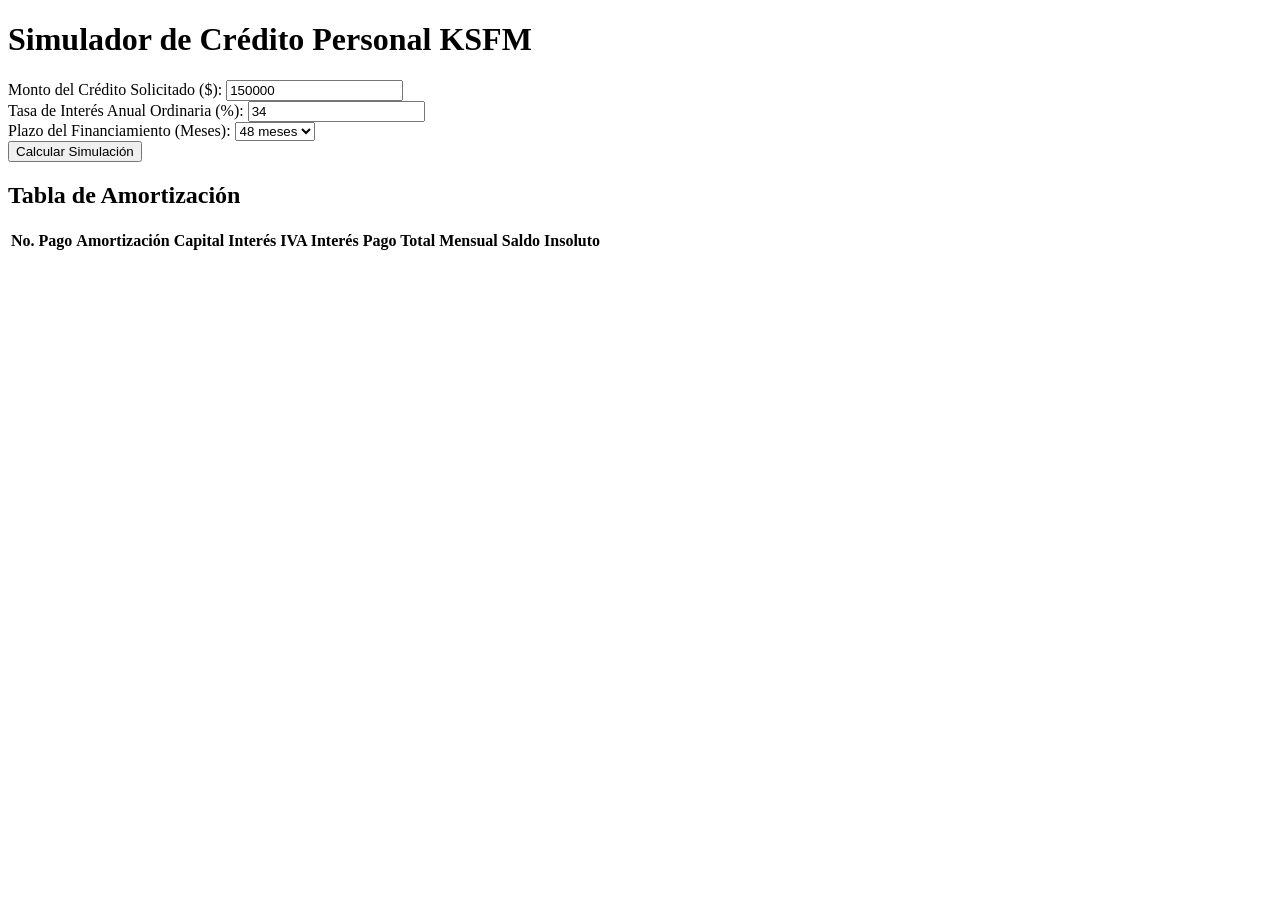
==== index.html @ ac173d2a "Renombrar archivo index.html" ====
<!DOCTYPE html>
<html lang="es">
<head>
  <meta charset="UTF-8">
  <meta name="viewport" content="width=device-width, initial-scale=1.0">
  <title>Plataforma de Simulación de Crédito KSFM</title>
  <link rel="stylesheet" href="styles.css">
</head>
<body>
  <div class="container">
    <h1>Simulador de Crédito Personal KSFM</h1>
    
    <form id="credit-form">
      <div class="form-group">
        <label for="monto">Monto del Crédito Solicitado ($):</label>
        <input type="number" id="monto" value="150000" min="1000" step="100" required>
      </div>

      <div class="form-group">
        <label for="tasa">Tasa de Interés Anual Ordinaria (%):</label>
        <input type="number" id="tasa" value="34" step="0.1" min="1" required>
      </div>

      <div class="form-group">
        <label for="plazo">Plazo del Financiamiento (Meses):</label>
        <select id="plazo">
          <option value="12">12 meses</option>
          <option value="24">24 meses</option>
          <option value="36">36 meses</option>
          <option value="48" selected>48 meses</option>
        </select>
      </div>

      <button type="button" id="btn-calcular">Calcular Simulación</button>
    </form>

    <!-- Contenedor para mostrar los resultados y la tabla de amortización -->
    <div id="resultado-container" class="resultado-container">
      <h2>Tabla de Amortización</h2>
      <table id="tabla-amortizacion">
        <thead>
          <tr>
            <th>No. Pago</th>
            <th>Amortización Capital</th>
            <th>Interés</th>
            <th>IVA Interés</th>
            <th>Pago Total Mensual</th>
            <th>Saldo Insoluto</th>
          </tr>
        </thead>
        <tbody>
          <!-- Se llena dinámicamente desde script.js -->
        </tbody>
      </table>
    </div>
  </div>

  <script src="script.js"></script>
</body>
</html>
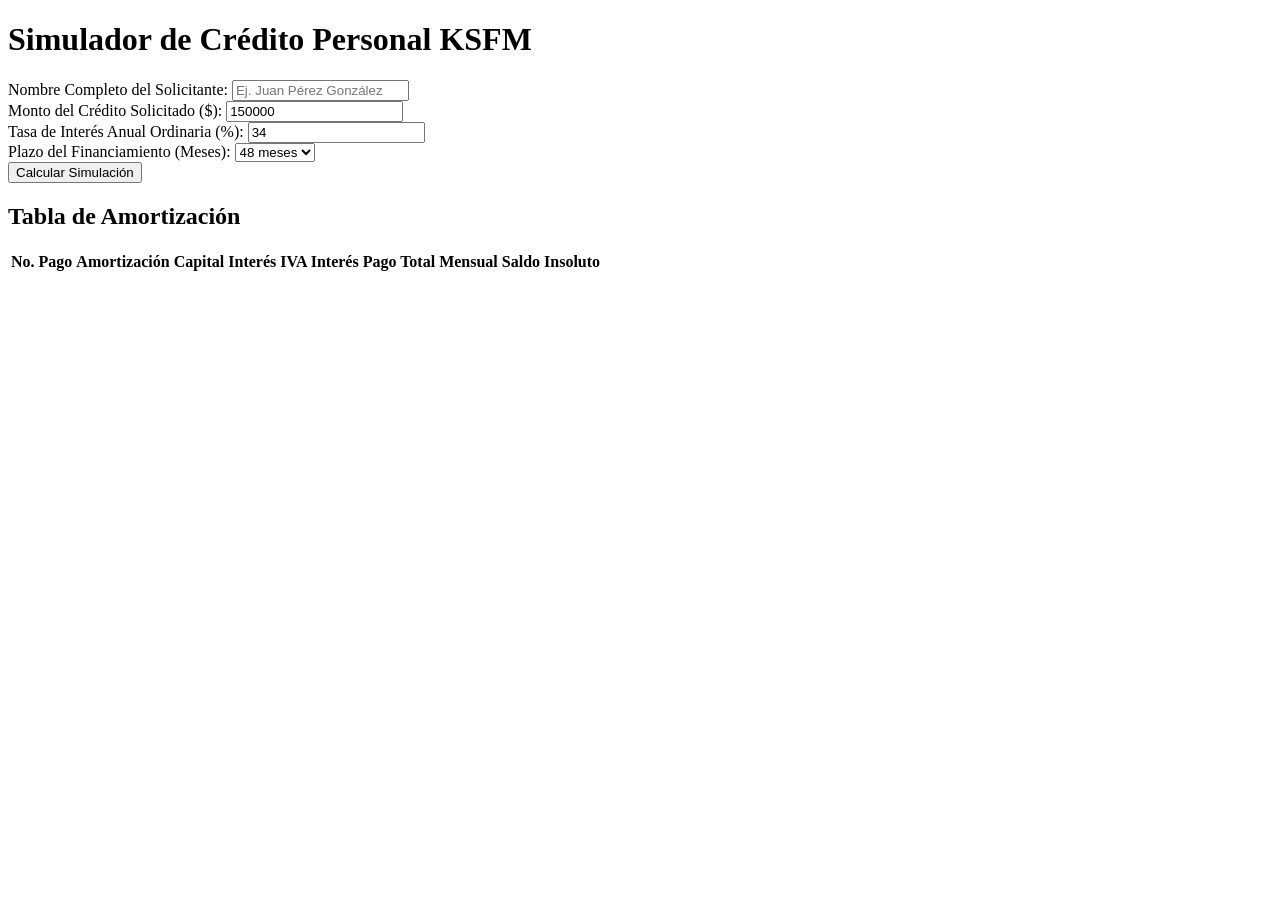
==== commit 9ea9ef81: "Modificacion" ====
--- a/index.html
+++ b/index.html
@@ -7,10 +7,16 @@
   <link rel="stylesheet" href="styles.css">
 </head>
 <body>
+
   <div class="container">
     <h1>Simulador de Crédito Personal KSFM</h1>
     
     <form id="credit-form">
+      <div class="form-group full-width">
+        <label for="nombre">Nombre Completo del Solicitante:</label>
+        <input type="text" id="nombre" placeholder="Ej. Juan Pérez González" required>
+      </div>
+
       <div class="form-group">
         <label for="monto">Monto del Crédito Solicitado ($):</label>
         <input type="number" id="monto" value="150000" min="1000" step="100" required>
@@ -21,7 +27,7 @@
         <input type="number" id="tasa" value="34" step="0.1" min="1" required>
       </div>
 
-      <div class="form-group">
+      <div class="form-group full-width">
         <label for="plazo">Plazo del Financiamiento (Meses):</label>
         <select id="plazo">
           <option value="12">12 meses</option>
@@ -33,28 +39,27 @@
 
       <button type="button" id="btn-calcular">Calcular Simulación</button>
     </form>
-
-    <!-- Contenedor para mostrar los resultados y la tabla de amortización -->
     <div id="resultado-container" class="resultado-container">
-      <h2>Tabla de Amortización</h2>
-      <table id="tabla-amortizacion">
-        <thead>
-          <tr>
-            <th>No. Pago</th>
-            <th>Amortización Capital</th>
-            <th>Interés</th>
-            <th>IVA Interés</th>
-            <th>Pago Total Mensual</th>
-            <th>Saldo Insoluto</th>
-          </tr>
-        </thead>
-        <tbody>
-          <!-- Se llena dinámicamente desde script.js -->
-        </tbody>
-      </table>
+      <h2 id="titulo-amortizacion">Tabla de Amortización</h2>
+      <div class="table-responsive">
+        <table id="tabla-amortizacion">
+          <thead>
+            <tr>
+              <th>No. Pago</th>
+              <th>Amortización Capital</th>
+              <th>Interés</th>
+              <th>IVA Interés</th>
+              <th>Pago Total Mensual</th>
+              <th>Saldo Insoluto</th>
+            </tr>
+          </thead>
+          <tbody>
+          </tbody>
+        </table>
+      </div>
     </div>
   </div>
 
   <script src="script.js"></script>
 </body>
-</html>
+</html>
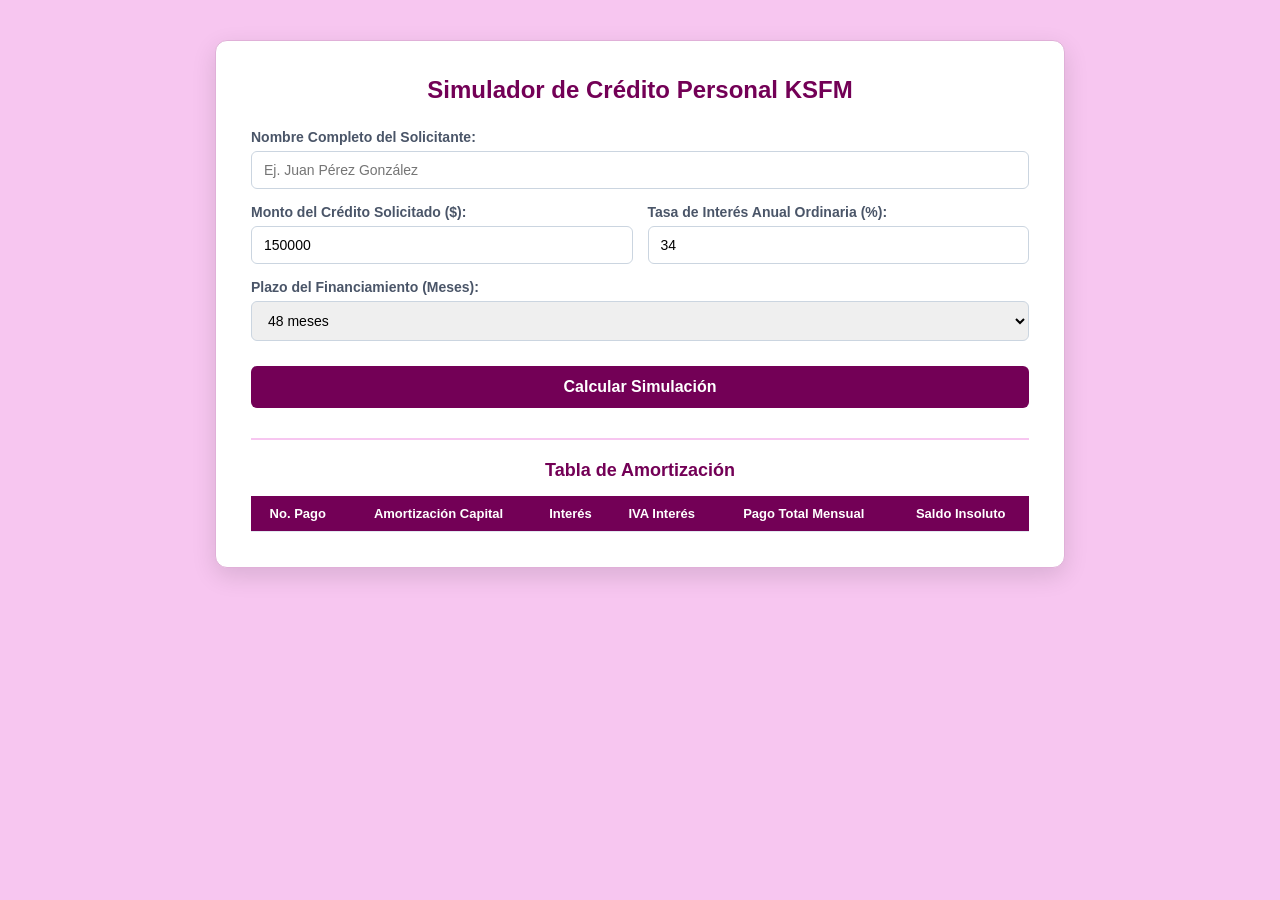
==== commit e5cc4df7: "Actualizar el diseño" ====
--- a/index.html
+++ b/index.html
@@ -4,7 +4,7 @@
   <meta charset="UTF-8">
   <meta name="viewport" content="width=device-width, initial-scale=1.0">
   <title>Plataforma de Simulación de Crédito KSFM</title>
-  <link rel="stylesheet" href="styles.css">
+  <link rel="stylesheet" href="styless.css">
 </head>
 <body>
 
--- a/styless.css
+++ b/styless.css
@@ -0,0 +1,137 @@
+* {
+  box-sizing: border-box;
+  margin: 0;
+  padding: 0;
+}
+
+body {
+  font-family: 'Segoe UI', Tahoma, Geneva, Verdana, sans-serif;
+  background-color: #f7c6f0;
+  color: #333333;
+  padding: 40px 20px;
+  display: flex;
+  justify-content: center;
+  align-items: flex-start;
+  min-height: 100vh;
+}
+
+.container {
+  width: 100%;
+  max-width: 850px;
+  background: #ffffff;
+  padding: 35px;
+  border-radius: 12px;
+  box-shadow: 0 8px 24px rgba(0, 0, 0, 0.12);
+  border: 1px solid #e0b0d8;
+}
+
+h1 {
+  color: #730056;
+  text-align: center;
+  margin-bottom: 25px;
+  font-size: 24px;
+}
+
+form {
+  display: flex;
+  flex-wrap: wrap;
+  gap: 15px;
+  margin-bottom: 30px;
+}
+
+.form-group {
+  display: flex;
+  flex-direction: column;
+  flex: 1 1 45%;
+  min-width: 250px;
+}
+
+.form-group.full-width {
+  flex: 1 1 100%;
+}
+
+label {
+  font-weight: 600;
+  margin-bottom: 6px;
+  color: #4a5568;
+  font-size: 14px;
+}
+
+input[type="text"],
+input[type="number"],
+select {
+  width: 100%;
+  padding: 10px 12px;
+  border: 1px solid #cbd5e0;
+  border-radius: 6px;
+  font-size: 14px;
+  outline: none;
+  transition: border-color 0.2s, box-shadow 0.2s;
+}
+
+input:focus,
+select:focus {
+  border-color: #730056;
+  box-shadow: 0 0 0 3px rgba(115, 0, 86, 0.15);
+}
+
+#btn-calcular {
+  width: 100%;
+  background-color: #730056;
+  color: #ffffff;
+  padding: 12px;
+  border: none;
+  border-radius: 6px;
+  font-size: 16px;
+  font-weight: bold;
+  cursor: pointer;
+  margin-top: 10px;
+  transition: background-color 0.2s;
+}
+
+#btn-calcular:hover {
+  background-color: #54003e;
+}
+
+.resultado-container {
+  margin-top: 25px;
+  border-top: 2px solid #f7c6f0;
+  padding-top: 20px;
+}
+
+.resultado-container h2 {
+  color: #730056;
+  font-size: 18px;
+  margin-bottom: 15px;
+  text-align: center;
+}
+
+.table-responsive {
+  overflow-x: auto;
+}
+
+table {
+  width: 100%;
+  border-collapse: collapse;
+  font-size: 13px;
+}
+
+th, td {
+  padding: 10px 8px;
+  text-align: center;
+  border-bottom: 1px solid #e2e8f0;
+}
+
+th {
+  background-color: #730056;
+  color: #ffffff;
+  font-weight: 600;
+}
+
+tr:nth-child(even) {
+  background-color: #fcf8fb;
+}
+
+tr:hover {
+  background-color: #f3e5f1;
+}
